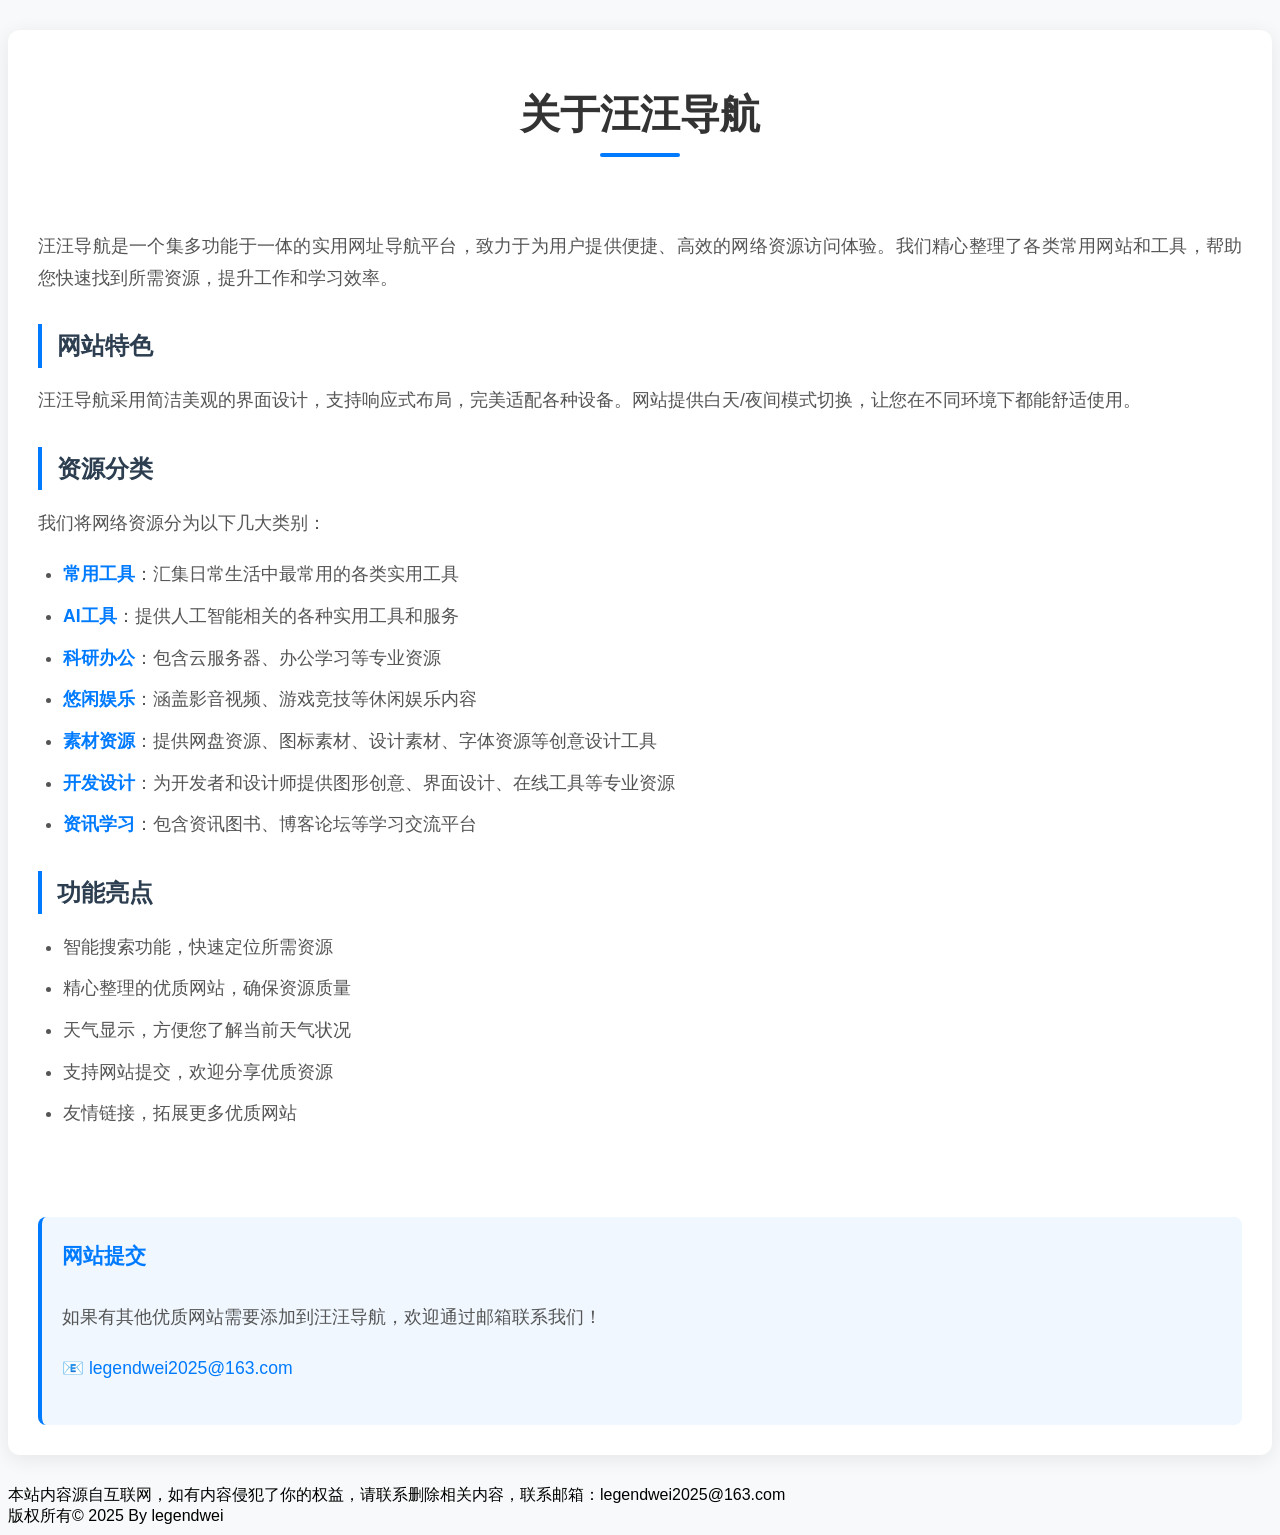
==== about/index.html @ fc97e744 "1.添加AI导航 2.修改关于页面 3.去除部分无效导航" ====
<!DOCTYPE html>
<html lang="zh-CN">

<head>
    <meta charset="UTF-8" />
    <meta http-equiv="X-UA-Compatible" content="IE=edge, chrome=1" />
    <meta name="viewport"
        content="width=device-width, initial-scale=1.0, minimum-scale=1.0, maximum-scale=1.0, user-scalable=no" />
    <meta name="theme-color" content="#f9f9f9" />
    <title>关于汪汪导航 - 最实用的导航网站</title>
    <link rel="shortcut icon" href="../assets/images/favicon.png" />
    <meta name="keywords" content="汪汪导航,网址导航,在线工具,资源集合" />
    <meta name="description" content="汪汪导航是一个集多功能于一体的实用网址导航平台，精心整理各类常用网站和工具，帮助您快速找到所需资源，提升工作和学习效率。" />

    <link rel="stylesheet" id="block-library-css"
        href="../assets/css/block-library.min-5.6.2.css" type="text/css" media="all" />
    <link rel="stylesheet" id="iconfont-css" href="../assets/css/iconfont-3.03029.1.css"
        type="text/css" media="all" />
    <link rel="stylesheet" id="bootstrap-css" href="../assets/css/bootstrap.min-4.3.1.css"
        type="text/css" media="all" />
    <link rel="stylesheet" id="fancybox-css" href="../assets/css/fancybox.min-3.5.7.css"
        type="text/css" media="all" />
    <link rel="stylesheet" id="iowen-css" href="../assets/css/style-3.03029.1.css"
        type="text/css" media="all" />
    <link rel="stylesheet" id="custom-css" href="../assets/css/custom-style.css"
        type="text/css" media="all" />
    <link rel="stylesheet" id="fortawesome-css" href="../assets/fontawesome-5.15.4/css/all.min.css" type="text/css" />
    <script type="text/javascript" src="../assets/js/jquery.min-3.2.1.js" id="jquery-js"></script>
    <script type="text/javascript" src="../assets/js/content-search.js"  id="content-search-js"></script>




     <script>
        !function(p){"use strict";!function(t){var s=window,e=document,i=p,c="".concat("https:"===e.location.protocol?"https://":"http://","sdk.51.la/js-sdk-pro.min.js"),n=e.createElement("script"),r=e.getElementsByTagName("script")[0];n.type="text/javascript",n.setAttribute("charset","UTF-8"),n.async=!0,n.src=c,n.id="LA_COLLECT",i.d=n;var o=function(){s.LA.ids.push(i)};s.LA?s.LA.ids&&o():(s.LA=p,s.LA.ids=[],o()),r.parentNode.insertBefore(n,r)}()}({id:"3G9QRCtAm0z4ABfe",ck:"3G9QRCtAm0z4ABfe"});
    </script>

</head>




<body class="page-body boxed-container">
    <main role="main" class="flex-shrink-0">
    <div class="container">
        <h1 class="mt-5">关于汪汪导航</h1>
        <div class="content">
            <br/>
<p>汪汪导航是一个集多功能于一体的实用网址导航平台，致力于为用户提供便捷、高效的网络资源访问体验。我们精心整理了各类常用网站和工具，帮助您快速找到所需资源，提升工作和学习效率。</p>

<h3>网站特色</h3>
<p>汪汪导航采用简洁美观的界面设计，支持响应式布局，完美适配各种设备。网站提供白天/夜间模式切换，让您在不同环境下都能舒适使用。</p>

<h3>资源分类</h3>
<p>我们将网络资源分为以下几大类别：</p>
<ul>
<li><strong>常用工具</strong>：汇集日常生活中最常用的各类实用工具</li>
<li><strong>AI工具</strong>：提供人工智能相关的各种实用工具和服务</li>
<li><strong>科研办公</strong>：包含云服务器、办公学习等专业资源</li>
<li><strong>悠闲娱乐</strong>：涵盖影音视频、游戏竞技等休闲娱乐内容</li>
<li><strong>素材资源</strong>：提供网盘资源、图标素材、设计素材、字体资源等创意设计工具</li>
<li><strong>开发设计</strong>：为开发者和设计师提供图形创意、界面设计、在线工具等专业资源</li>
<li><strong>资讯学习</strong>：包含资讯图书、博客论坛等学习交流平台</li>
</ul>

<h3>功能亮点</h3>
<ul>
<li>智能搜索功能，快速定位所需资源</li>
<li>精心整理的优质网站，确保资源质量</li>
<li>天气显示，方便您了解当前天气状况</li>
<li>支持网站提交，欢迎分享优质资源</li>
<li>友情链接，拓展更多优质网站</li>
</ul>

<br/>
<div class="contact-info">
    <h4>网站提交</h4>
    <p>如果有其他优质网站需要添加到汪汪导航，欢迎通过邮箱联系我们！</p>
    <p class="email-link">📧 <a href="mailto:legendwei2025@163.com">legendwei2025@163.com</a></p>
</div>

        </div>
    </div>
    </main>

    <style>
        body {
            background-color: #f8f9fa;
            font-family: 'Helvetica Neue', Arial, sans-serif;
        }
        
        .container {
            background-color: white;
            border-radius: 12px;
            box-shadow: 0 4px 20px rgba(0, 0, 0, 0.08);
            padding: 30px;
            margin-top: 30px;
            margin-bottom: 30px;
        }
        
        h1 {
            color: #333;
            font-size: 2.5rem;
            font-weight: 700;
            margin-bottom: 25px;
            text-align: center;
            position: relative;
            padding-bottom: 15px;
        }
        
        h1:after {
            content: '';
            position: absolute;
            bottom: 0;
            left: 50%;
            transform: translateX(-50%);
            width: 80px;
            height: 4px;
            background-color: #007bff;
            border-radius: 2px;
        }
        
        .content {
            font-size: 1.1rem;
            line-height: 1.8;
            color: #555;
        }

        .content h3 {
            color: #2c3e50;
            font-size: 1.5rem;
            font-weight: 600;
            margin-top: 30px;
            margin-bottom: 15px;
            padding-left: 15px;
            border-left: 4px solid #007bff;
        }
        
        .content p {
            margin-bottom: 20px;
            text-align: justify;
        }
        
        .content ul {
            margin-bottom: 25px;
            padding-left: 25px;
        }
        
        .content li {
            margin-bottom: 10px;
            position: relative;
        }
        
        .content strong {
            color: #007bff;
        }
        
        .contact-info {
            background-color: #f0f7ff;
            border-radius: 8px;
            padding: 20px;
            margin-top: 30px;
            border-left: 4px solid #007bff;
        }
        
        .contact-info h4 {
            color: #007bff;
            font-size: 1.3rem;
            margin-top: 0;
        }
        
        .email-link {
            font-size: 1.1rem;
            font-weight: 500;
            text-align: center;
            margin-top: 15px;
        }
        
        .email-link a {
            color: #007bff;
            text-decoration: none;
            transition: color 0.3s ease;
        }
        
        .email-link a:hover {
            color: #0056b3;
            text-decoration: underline;
        }
        
        @media (max-width: 768px) {
            .container {
                padding: 20px;
                margin-top: 20px;
                margin-bottom: 20px;
            }
            
            h1 {
                font-size: 2rem;
            }
            
            .content {
                font-size: 1rem;
            }
        }
    </style>

        <footer class="main-footer footer-type-1 text-xs">
            <div id="footer-tools" class="d-flex flex-column">
                <a href="javascript:" id="go-to-up" class="btn rounded-circle go-up m-1" rel="go-top">
                    <i class="iconfont icon-to-up"></i>
                </a>

                <a href="javascript:" data-toggle="modal" data-target="#search-modal" class="btn rounded-circle m-1"
                    rel="search" one-link-mark="yes">
                    <i class="iconfont icon-search"></i>
                </a>


		<a href="javascript:" onclick="window.location.href='javascript:switchNightMode()'" class="btn rounded-circle switch-dark-mode m-1" id="yejian"
                    data-toggle="tooltip" data-placement="left" title="日间模式">
                    <i class="mode-ico iconfont icon-night"></i>
                </a>

            </div>
            <div class="footer-inner">
                <div class="footer-text">本站内容源自互联网，如有内容侵犯了你的权益，请联系删除相关内容，联系邮箱：legendwei2025@163.com <br/>版权所有© 2025 By legendwei </div>
            </div>
        </footer>
    </div>
</div>


<script type='text/javascript' src='../assets/js/jquery.ui.touch-punch.min-0.2.2.js' id='jqueryui-touch-js'></script>
<script type='text/javascript' src='../assets/js/clipboard.min-5.6.2.js' id='clipboard-js'></script>
<script type='text/javascript' src='../assets/js/tooltip-extend.js' id='iplaycode-nav-js'></script>
<script type='text/javascript' id='popper-js-extra'>


var theme = {"ajaxurl":"","addico":"https:\/\/nav.baidu.cn\/wp-content\/themes\/onenav\/images\/add.png","order":"asc","formpostion":"top","defaultclass":"io-grey-mode","isCustomize":"1","icourl":"","icopng":".png","urlformat":"1","customizemax":"10","newWindow":"0","lazyload":"1","minNav":"1","loading":"1","hotWords":"baidu","classColumns":" col-sm-6 col-md-4 col-xl-5a col-xxl-6a ","apikey":"TWpBeU1UVTNOekk1TWpVMEIvZ1M2bFVIQllUMmxsV1dZelkxQTVPVzB3UW04eldGQmxhM3BNWW14bVNtWk4="};

</script>
<script type='text/javascript' src='../assets/js/popper.min.js' id='popper-js'></script>
<script type='text/javascript' src='../assets/js/bootstrap.min-4.3.1.js' id='bootstrap-js'></script>
<script type='text/javascript' src='../assets/js/theia-sticky-sidebar-1.5.0.js' id='sidebar-js'></script>
<script type='text/javascript' src='../assets/js/lazyload.min-12.4.0.js' id='lazyload-js'></script>
<script type='text/javascript' src='../assets/js/fancybox.min-3.5.7.js' id='lightbox-js-js'></script>

<script type='text/javascript' src='../assets/js/app-anim.js' id='appanim-js'></script>

<script type="text/javascript">
    $(document).ready(function(){
        var siteWelcome = $('#loading');
        siteWelcome.addClass('close');
        setTimeout(function() {
            siteWelcome.remove();
        }, 600);
    });
</script>
<script>
    $(document).ready(function(){
        setTimeout(function () {
            if ($('a.smooth[href="' + window.location.hash + '"]')[0]) {
                $('a.smooth[href="' + window.location.hash + '"]').click();
            }else if (window.location.hash != '') {
                $("html, body").animate({
                    scrollTop: $(window.location.hash).offset().top - 90
                }, {
                    duration: 500,
                    easing: "swing"
                });
            }
        }, 300);
        $(document).on('click','a.smooth',function(ev) {
            if($('#sidebar').hasClass('show') && !$(this).hasClass('change-href')){
                $('#sidebar').modal('toggle');
            }
            if($(this).attr("href").substr(0, 1) == "#"){
                $("html, body").animate({
                    scrollTop: $($(this).attr("href")).offset().top - 90
                }, {
                    duration: 500,
                    easing: "swing"
                });
            }
            if($(this).hasClass('go-search-btn')){
                $('#search-text').focus();
            }
            if(!$(this).hasClass('change-href')){
                var menu =  $("a"+$(this).attr("href"));
                menu.click();
                toTarget(menu.parent().parent(),true,true);
            }
        });
        $(document).on('click','a.tab-noajax',function(ev) {
            var url = $(this).data('link');
            if(url)
                $(this).parents('.d-flex.flex-fill.flex-tab').children('.btn-move.tab-move').show().attr('href', url);
            else
                $(this).parents('.d-flex.flex-fill.flex-tab').children('.btn-move.tab-move').hide();
        });

    });
</script>

<script>

(function(){
    if(document.cookie.replace(/(?:(?:^|.*;\s*)night\s*\=\s*([^;]*).*$)|^.*$/, "$1") === ''){
        if(new Date().getHours() > 22 || new Date().getHours() < 6){
            document.body.classList.remove('io-black-mode');
            document.body.classList.add('io-grey-mode');
            document.cookie = "night=1;path=/";
            console.log('夜间模式开启');
        }else{
            document.body.classList.remove('night');
            document.cookie = "night=0;path=/";
            console.log('夜间模式关闭');
        }
    }else{
        var night = document.cookie.replace(/(?:(?:^|.*;\s*)night\s*\=\s*([^;]*).*$)|^.*$/, "$1") || '0';
        if(night == '0'){
            document.body.classList.remove('night');
        }else if(night == '1'){
            document.body.classList.add('night');
        }
    }
})();

$("#search-bg").css("background-image", "url(assets\/images\/bg-dna.jpg)");
function switchNightMode(){
    var night = document.cookie.replace(/(?:(?:^|.*;\s*)night\s*\=\s*([^;]*).*$)|^.*$/, "$1") || '0';
    if(night == '0'){
	$("#search-bg").css("background-image", "url(assets\/images\/bg-dna.jpg)");
        document.body.classList.remove('io-grey-mode');
        document.body.classList.add('io-black-mode');
        document.cookie = "night=1;path=/"
        console.log(' ');
        $(".switch-dark-mode").attr("data-original-title","日间模式");
        $(".mode-ico").removeClass("icon-night");
        $(".mode-ico").addClass("icon-light");
    }else{
	$("#search-bg").css("background-image", "url(assets\/images\/bg-dna.jpg)")
        document.body.classList.remove('io-black-mode');
        document.body.classList.add('io-grey-mode');
        document.cookie = "night=0;path=/"
        console.log(' ');
        $(".switch-dark-mode").attr("data-original-title","夜间模式");
        $(".mode-ico").removeClass("icon-light");
        $(".mode-ico").addClass("icon-night");
    }
}
</script>
</body>
</html>
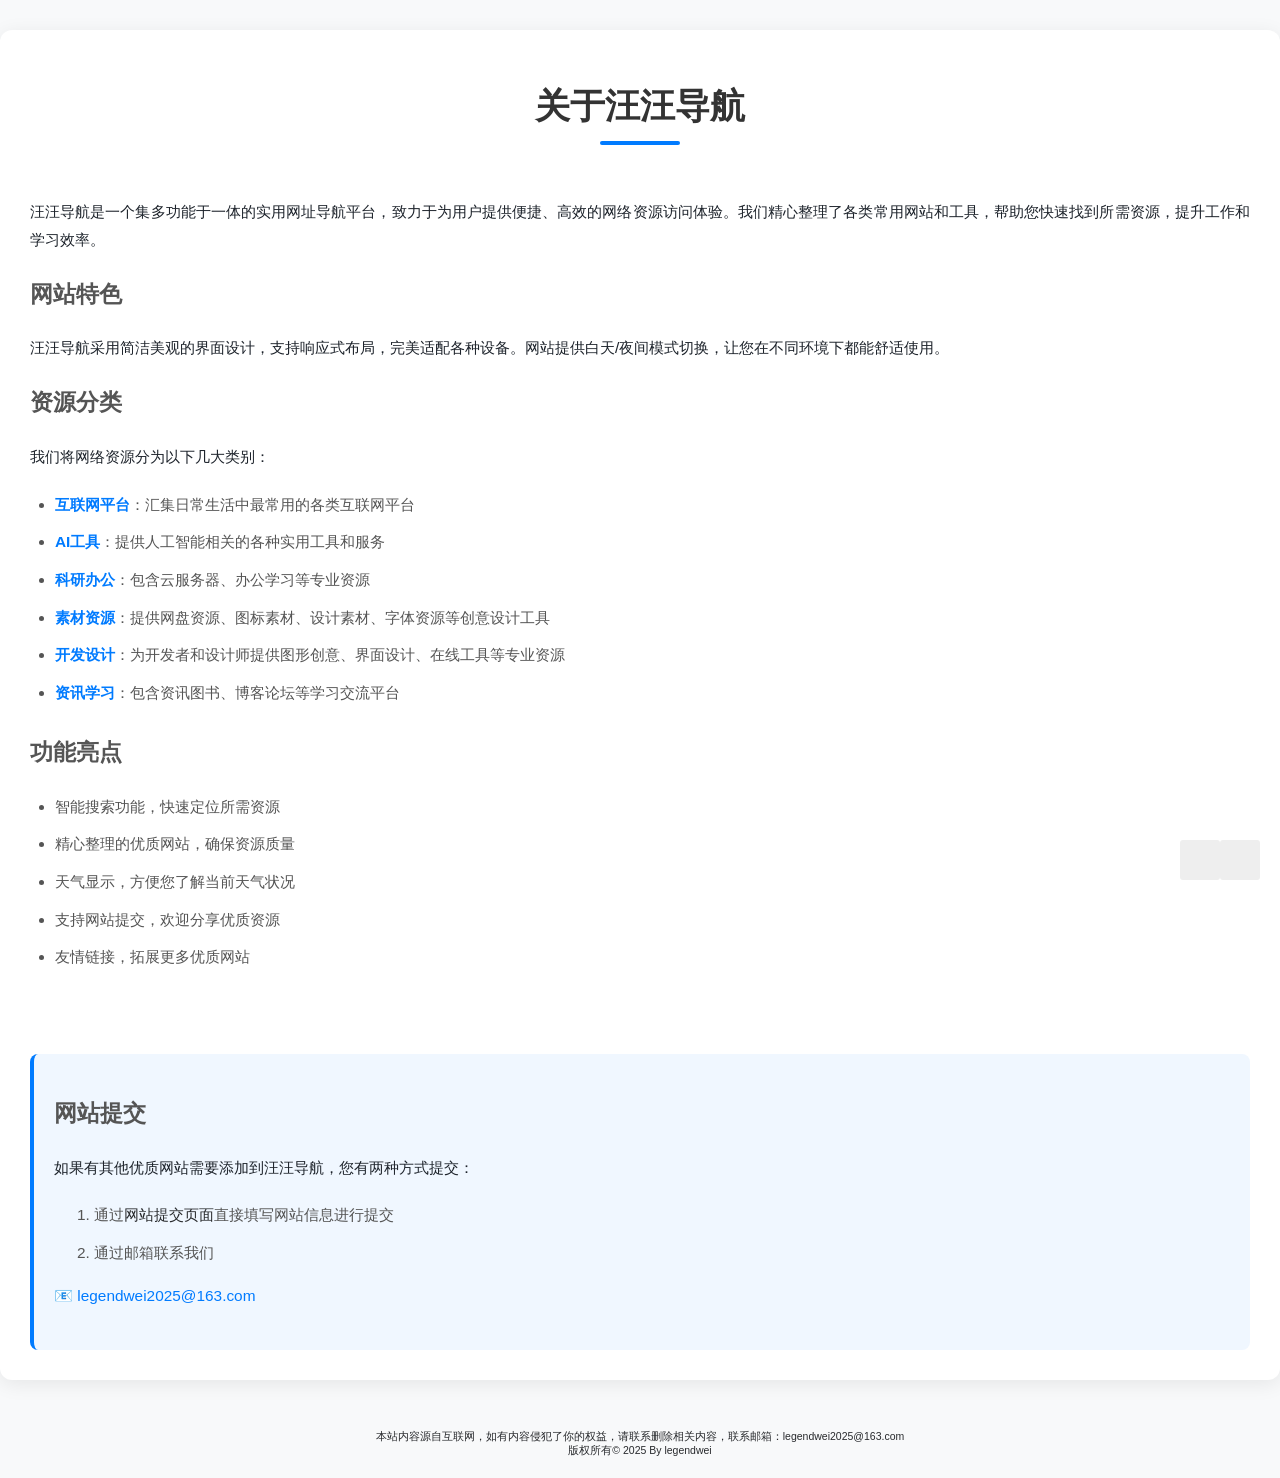
==== commit ff09f088: "Update project files and add new resources" ====
--- a/about/index.html
+++ b/about/index.html
@@ -8,7 +8,9 @@
         content="width=device-width, initial-scale=1.0, minimum-scale=1.0, maximum-scale=1.0, user-scalable=no" />
     <meta name="theme-color" content="#f9f9f9" />
     <title>关于汪汪导航 - 最实用的导航网站</title>
-    <link rel="shortcut icon" href="../assets/images/favicon.png" />
+    <link rel="shortcut icon" href="../assets/images/favicon-new.png" />
+    <!-- 搜索引擎优化标签 -->
+    <link rel="canonical" href="https://dognav.org/about/index.html" />
     <meta name="keywords" content="汪汪导航,网址导航,在线工具,资源集合" />
     <meta name="description" content="汪汪导航是一个集多功能于一体的实用网址导航平台，精心整理各类常用网站和工具，帮助您快速找到所需资源，提升工作和学习效率。" />
 
@@ -20,9 +22,9 @@
         type="text/css" media="all" />
     <link rel="stylesheet" id="fancybox-css" href="../assets/css/fancybox.min-3.5.7.css"
         type="text/css" media="all" />
-    <link rel="stylesheet" id="iowen-css" href="../assets/css/style-3.03029.1.css"
-        type="text/css" media="all" />
-    <link rel="stylesheet" id="custom-css" href="../assets/css/custom-style.css"
+    <link rel="stylesheet" id="iowen-css" href="../assets/css/style-3.03029.2.css"
+        type="text/css" media="all" />
+    <link rel="stylesheet" id="custom-css" href="../assets/css/custom-style-3.03029.2.css"
         type="text/css" media="all" />
     <link rel="stylesheet" id="fortawesome-css" href="../assets/fontawesome-5.15.4/css/all.min.css" type="text/css" />
     <script type="text/javascript" src="../assets/js/jquery.min-3.2.1.js" id="jquery-js"></script>
@@ -48,22 +50,21 @@
             <br/>
 <p>汪汪导航是一个集多功能于一体的实用网址导航平台，致力于为用户提供便捷、高效的网络资源访问体验。我们精心整理了各类常用网站和工具，帮助您快速找到所需资源，提升工作和学习效率。</p>
 
-<h3>网站特色</h3>
+<h2>网站特色</h2>
 <p>汪汪导航采用简洁美观的界面设计，支持响应式布局，完美适配各种设备。网站提供白天/夜间模式切换，让您在不同环境下都能舒适使用。</p>
 
-<h3>资源分类</h3>
+<h2>资源分类</h2>
 <p>我们将网络资源分为以下几大类别：</p>
 <ul>
-<li><strong>常用工具</strong>：汇集日常生活中最常用的各类实用工具</li>
+<li><strong>互联网平台</strong>：汇集日常生活中最常用的各类互联网平台</li>
 <li><strong>AI工具</strong>：提供人工智能相关的各种实用工具和服务</li>
 <li><strong>科研办公</strong>：包含云服务器、办公学习等专业资源</li>
-<li><strong>悠闲娱乐</strong>：涵盖影音视频、游戏竞技等休闲娱乐内容</li>
 <li><strong>素材资源</strong>：提供网盘资源、图标素材、设计素材、字体资源等创意设计工具</li>
 <li><strong>开发设计</strong>：为开发者和设计师提供图形创意、界面设计、在线工具等专业资源</li>
 <li><strong>资讯学习</strong>：包含资讯图书、博客论坛等学习交流平台</li>
 </ul>
 
-<h3>功能亮点</h3>
+<h2>功能亮点</h2>
 <ul>
 <li>智能搜索功能，快速定位所需资源</li>
 <li>精心整理的优质网站，确保资源质量</li>
@@ -74,8 +75,12 @@
 
 <br/>
 <div class="contact-info">
-    <h4>网站提交</h4>
-    <p>如果有其他优质网站需要添加到汪汪导航，欢迎通过邮箱联系我们！</p>
+    <h2>网站提交</h2>
+    <p>如果有其他优质网站需要添加到汪汪导航，您有两种方式提交：</p>
+    <ol>
+        <li>通过<a href="../pages/submit_site.html" target="_blank">网站提交页面</a>直接填写网站信息进行提交</li>
+        <li>通过邮箱联系我们</li>
+    </ol>
     <p class="email-link">📧 <a href="mailto:legendwei2025@163.com">legendwei2025@163.com</a></p>
 </div>
 
--- a/assets/css/custom-style-3.03029.2.css
+++ b/assets/css/custom-style-3.03029.2.css
@@ -0,0 +1,280 @@
+/*调整全局字体大小*/
+body,html{font-size:14px;}
+
+/*左导航悬浮sidebar-menu-inner宽度调整为90px*/
+.sidebar-popup.sidebar-menu-inner > div > ul > li.sidebar-item>ul{position:absolute;top:0px;left:10px;width:90px;z-index:99}
+.sidebar-popup.sidebar-menu-inner ul{width:90px}
+.sidebar-popup.sidebar-menu-inner ul li{width:90px}
+
+/*隐藏左导航scrollbar*/
+.sidebar-menu.flex-fill::-webkit-scrollbar{display:none}
+
+/*搜索框搜索图标颜色*/
+#search button i{color:#6C757D;font-size:18px}
+
+/*顶部导航栏字体+图标颜色 - 调整为与浅色背景协调的样式*/
+.big-header-banner .page-header{color:#495057;background:rgba(255,255,255,0.8);backdrop-filter:blur(5px);box-shadow:0 2px 8px rgba(0,0,0,0.05);transition:color .3s,background-color .3s}
+.big-header-banner:not(.header-bg) .page-header .navbar-nav>li>a,.big-header-banner:not(.header-bg) .navbar-menu a:not(.dropdown-item){color:#495057;font-weight:500;}
+.big-header-banner:not(.header-bg) .page-header .navbar-nav>li>a:hover,.big-header-banner:not(.header-bg) .navbar-menu a:not(.dropdown-item):hover{color:#007bff;}
+.big-header-banner:not(.header-bg) .header-mini-btn path{stroke:#495057;}
+.big-header-banner:not(.header-bg) .header-mini-btn label:hover path{stroke:#007bff;}
+
+/*搜索栏字体+背景 - 调整为更清晰的颜色*/
+.header-big #search-text{color:#333333;}
+.io-black-mode .header-big #search-text{color:#fff;}
+
+/*搜索activate图标颜色 - 调整为更清晰的颜色*/
+.header-big .search-type input:checked+label:before{content:'';border-width:8px 8px 0px 8px;border-style:solid;border-color:#007bff transparent transparent;position:absolute;left:50%;top:0;margin-left:-8px}
+
+/*主页搜索搜索框(头+底部)字体颜色 - 调整为更清晰的颜色*/
+.header-big:not(.no-bg) .s-type-list{color:#007bff}
+.header-big:not(.no-bg) .text-muted,.header-big:not(.no-bg) .search-type .menu-item a,.header-big:not(.no-bg) .big-title .h1{color:#333333!important}
+
+/*主页header-banner底部宽度*/
+.post-top{padding-bottom:50px}
+
+/*左导航二级导航标题左侧距离*/
+.sidebar-menu-inner ul li ul li a{margin-left:30px;}
+
+/*头部导航二级导航iconfont图标*/
+.navbar-collapse ul li.menu-item-has-children:after{content:'\e612';}
+
+/*搜索部分背景样式*/
+.header-big.css-color{background-size:unset;background-position:unset;animation:unset;}
+
+/*搜索热词样式调整 - 调整为更清晰的颜色*/
+.search-hot-text{
+    position: absolute;
+    z-index: 100;
+    width: 100%;
+    border-radius: 0 0 10px 10px;
+    background: #FFF;
+    box-shadow: 0px 4px 5px 0px #cccccc94;
+    overflow: hidden;
+}
+.search-hot-text ul{
+    margin: 0;
+    padding: 5px 0;
+}
+.search-hot-text ul li{
+    line-height: 30px;
+    font-size: 14px;
+    padding: 0px 25px;
+    color: #333333;
+    cursor: pointer;
+}
+.io-black-mode .search-hot-text ul li{
+    color: #fff;
+}
+.search-hot-text ul li.current{
+    background: #f1f1f1;
+    color: #007bff;
+}
+.search-hot-text ul li:hover{
+    background: #f1f1f1;
+    color: #007bff;
+    cursor: pointer;
+}
+.search-hot-text ul li span{
+    display: inline-block;
+    width: 20px;
+    height: 20px;
+    font-size: 12px;
+    line-height: 20px;
+    text-align: center;
+    background: #007bff;
+    margin-right: 10px;
+    border-radius: 10px;
+    color: #ffffff;
+}
+
+footer.main-footer .footer-text {
+    text-align: center;
+}
+footer.main-footer .footer-text a {
+    color: #007bff;
+}
+footer.main-footer .footer-text a:hover {
+    color: red;
+}
+
+/*About页面*/
+.panel .panel-body a {color: #007bff;}
+.panel .panel-body a:hover {color: #979898;}
+
+/*日期时间显示样式*/
+.datetime-display {
+    display: flex;
+    align-items: flex-end;
+    padding: 0 15px;
+    color: #495057;
+    font-size: 14px;
+    font-weight: 500;
+    white-space: nowrap;
+    border-radius: 5px;
+    margin-right: 10px;
+    box-shadow: none;
+}
+
+.datetime-display i {
+    margin-right: 8px;
+    color: #007bff;
+}
+
+.datetime-display .date {
+    margin-right: 10px;
+}
+
+.datetime-display .time {
+    font-family: 'Courier New', monospace;
+    font-weight: 600;
+    color: #007bff;
+}
+
+.datetime-display .weekday {
+    margin-left: 10px;
+}
+
+@media (max-width: 768px) {
+    .datetime-display {
+        display: none; /* 在移动设备上隐藏，避免拥挤 */
+    }
+}
+
+/* 背景 */
+.io-grey-mode .page-container .grid-bg {
+  background-image: none; /*注释掉背景图片，背景由主题切换控制*/
+  background-color: #f9f9f9;
+  background-size: 15px 15px;
+}
+
+/* 黑色模式下收缩侧边栏样式修复 */
+.io-black-mode .mini-sidebar .sidebar-nav-inner {
+    background: #2c2e2f;
+}
+
+.io-black-mode .mini-sidebar .sidebar-nav .flex-bottom a,
+.io-black-mode .mini-sidebar .sidebar-menu-inner a {
+    color: #b2b8be;
+}
+
+.io-black-mode .mini-sidebar .sidebar-nav,
+.io-black-mode .mini-sidebar .sidebar-popup.sidebar-menu-inner ul li {
+    background: #2c2e2f;
+}
+
+/* 确保收缩状态下图标显示正常 */
+.io-black-mode .mini-sidebar .sidebar-menu ul:first-child>li.sidebar-item>a i {
+    color: #b2b8be;
+}
+
+/* 收缩侧边栏时隐藏"汪汪导航"文本 - 适用于所有模式 */
+.mini-sidebar .logo .logo-expanded span,
+.mini-sidebar .logo .logo-collapsed span {
+    display: none !important;
+}
+
+/* 移除所有模式下的网格背景，确保手机端和网页端样式一致 */
+.io-grey-mode .page-container .grid-bg {
+  background-image: none !important;
+  background-color: #f9f9f9;
+  background-size: auto !important;
+}
+
+.io-grey-mode .main-content.grid-bg {
+  background-image: none !important;
+  background-color: #f9f9f9;
+  background-size: auto !important;
+}
+
+@media (max-width: 767.98px) {
+  .io-grey-mode .page-container .grid-bg {
+    background-image: none !important;
+    background-size: auto !important;
+  }
+  
+  .io-grey-mode .main-content.grid-bg {
+    background-image: none !important;
+    background-size: auto !important;
+  }
+}
+
+/* 导航栏Logo样式美化 */
+.sidebar-logo .logo a {
+  display: flex !important;
+  align-items: center !important;
+  justify-content: center !important;
+  padding: 8px 0 !important;
+  text-decoration: none !important;
+  color: inherit !important;
+  position: relative;
+}
+
+/* Logo容器样式 */
+.sidebar-logo .logo a .d-flex.items-center {
+  position: relative;
+  width: 36px;
+  height: 36px;
+  display: flex !important;
+  align-items: center !important;
+  justify-content: center !important;
+}
+
+/* Logo图片样式 */
+.sidebar-logo .logo img.logo-light,
+.sidebar-logo .logo img.logo-dark {
+  position: absolute !important;
+  top: 0 !important;
+  left: 0 !important;
+  width: 36px !important;
+  height: 36px !important;
+  object-fit: contain !important;
+  transition: opacity 0.3s ease !important;
+}
+
+/* Logo文字样式 */
+.sidebar-logo .logo span {
+  display: inline-block !important;
+  margin-left: 10px !important; /* 减小文字与logo之间的间距 */
+  font-size: 18px !important;
+  font-weight: bold !important;
+  color: inherit !important;
+  transition: all 0.3s ease !important;
+}
+
+/* 夜间模式样式调整 */
+.io-dark-mode .sidebar-logo .logo a {
+  color: #fff !important;
+}
+
+.io-dark-mode .sidebar-logo .logo img.logo-light {
+  display: none !important;
+  opacity: 0 !important;
+}
+
+.io-dark-mode .sidebar-logo .logo img.logo-dark {
+  display: block !important;
+  opacity: 1 !important;
+}
+
+/* 确保日间模式下logo-light显示 */
+.io-grey-mode .sidebar-logo .logo img.logo-light {
+  display: block !important;
+  opacity: 1 !important;
+}
+
+.io-grey-mode .sidebar-logo .logo img.logo-dark {
+  display: none !important;
+  opacity: 0 !important;
+}
+
+/* 确保夜间模式下文字正确显示 */
+.io-dark-mode .sidebar-logo .logo span {
+  color: #fff !important;
+}
+
+/* 确保在折叠和展开状态下都能正确显示 */
+.sidebar-logo .logo a.logo-expanded,
+.sidebar-logo .logo a.logo-collapsed {
+  width: 100%;
+}
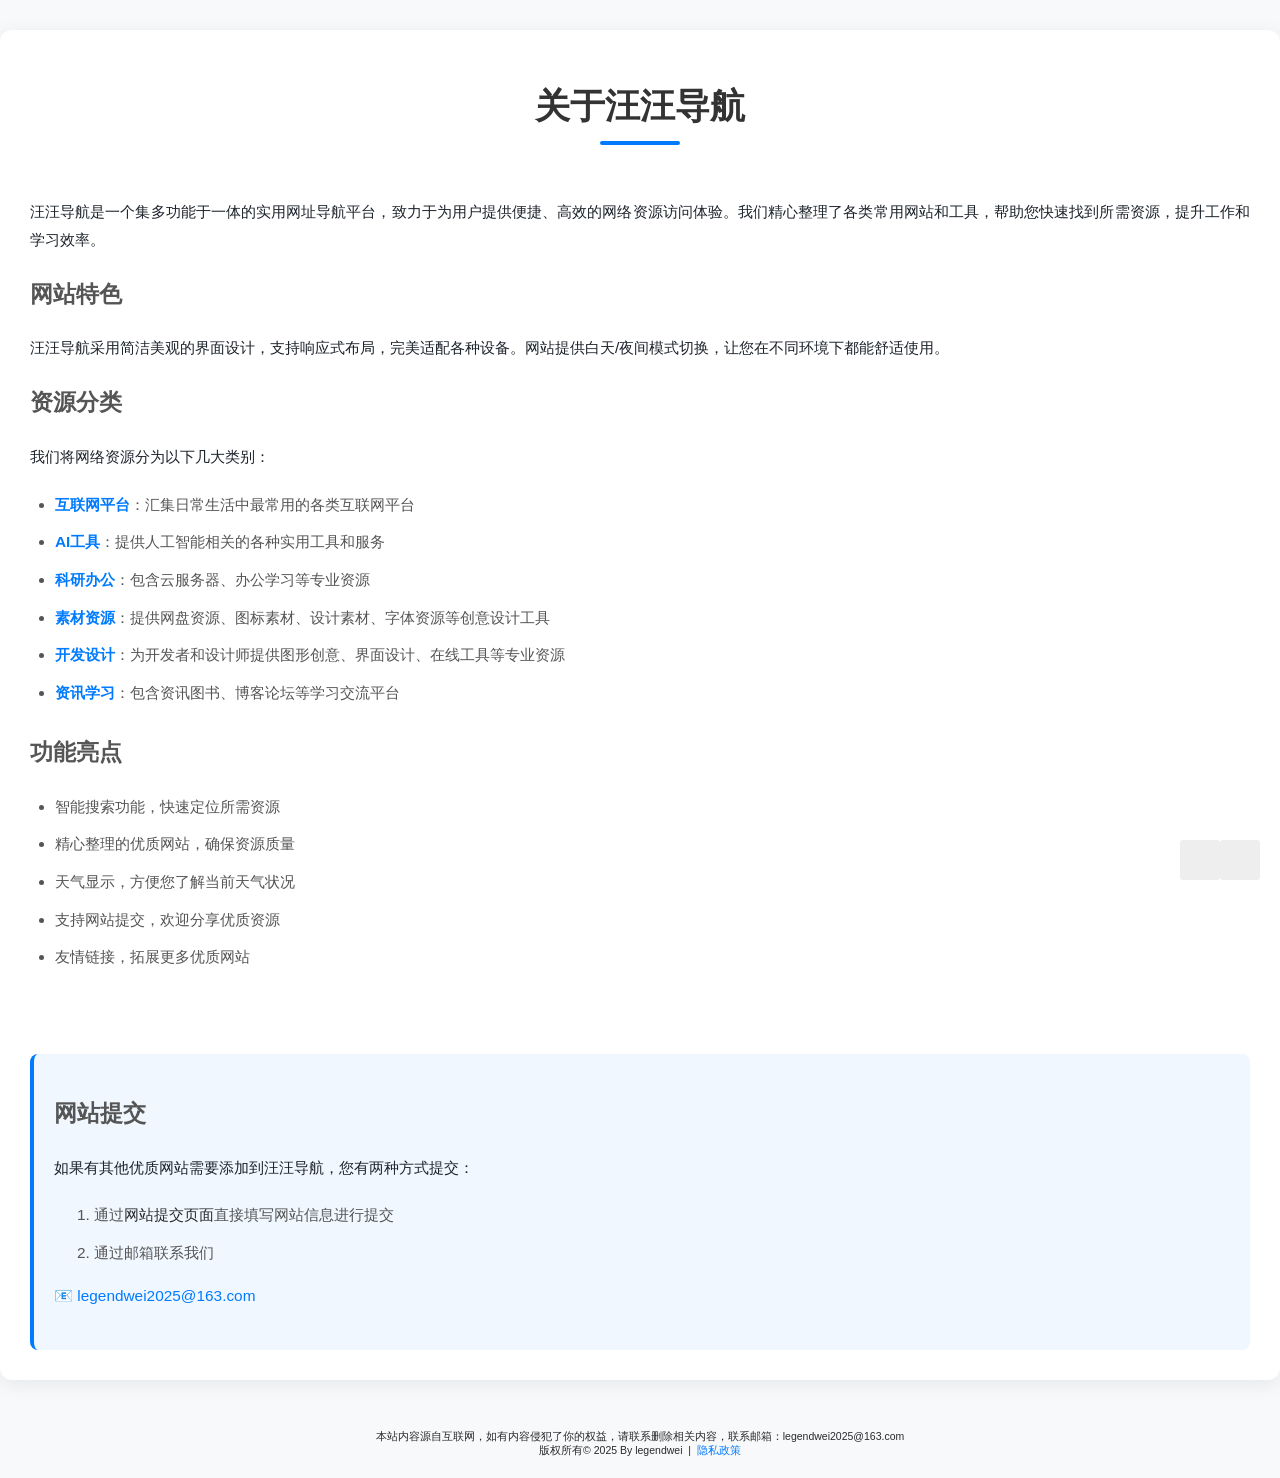
==== commit 9cd9d0de: "接入 Google AdSense 自动广告并新增隐私政策页 全站 head 注入 Auto Ads 全局 JS (client=ca-pub-9670504309797149) 与 google-a" ====
--- a/about/index.html
+++ b/about/index.html
@@ -4,8 +4,7 @@
 <head>
     <meta charset="UTF-8" />
     <meta http-equiv="X-UA-Compatible" content="IE=edge, chrome=1" />
-    <meta name="viewport"
-        content="width=device-width, initial-scale=1.0, minimum-scale=1.0, maximum-scale=1.0, user-scalable=no" />
+    <meta name="viewport" content="width=device-width, initial-scale=1.0" />
     <meta name="theme-color" content="#f9f9f9" />
     <title>关于汪汪导航 - 最实用的导航网站</title>
     <link rel="shortcut icon" href="../assets/images/favicon-new.png" />
@@ -37,6 +36,9 @@
         !function(p){"use strict";!function(t){var s=window,e=document,i=p,c="".concat("https:"===e.location.protocol?"https://":"http://","sdk.51.la/js-sdk-pro.min.js"),n=e.createElement("script"),r=e.getElementsByTagName("script")[0];n.type="text/javascript",n.setAttribute("charset","UTF-8"),n.async=!0,n.src=c,n.id="LA_COLLECT",i.d=n;var o=function(){s.LA.ids.push(i)};s.LA?s.LA.ids&&o():(s.LA=p,s.LA.ids=[],o()),r.parentNode.insertBefore(n,r)}()}({id:"3G9QRCtAm0z4ABfe",ck:"3G9QRCtAm0z4ABfe"});
     </script>
 
+    <!-- Google AdSense Auto Ads -->
+    <script async src="https://pagead2.googlesyndication.com/pagead/js/adsbygoogle.js?client=ca-pub-9670504309797149" crossorigin="anonymous"></script>
+    <meta name="google-adsense-account" content="ca-pub-9670504309797149">
 </head>
 
 
@@ -228,7 +230,7 @@
 
             </div>
             <div class="footer-inner">
-                <div class="footer-text">本站内容源自互联网，如有内容侵犯了你的权益，请联系删除相关内容，联系邮箱：legendwei2025@163.com <br/>版权所有© 2025 By legendwei </div>
+                <div class="footer-text">本站内容源自互联网，如有内容侵犯了你的权益，请联系删除相关内容，联系邮箱：legendwei2025@163.com <br/>版权所有© 2025 By legendwei &nbsp;|&nbsp; <a href="/pages/privacy.html" target="_blank" rel="noopener">隐私政策</a></div>
             </div>
         </footer>
     </div>
@@ -331,11 +333,11 @@
     }
 })();
 
-$("#search-bg").css("background-image", "url(assets\/images\/bg-dna.jpg)");
+$("#search-bg").css("background-image", "url(/assets\/images\/bg-dna.jpg)");
 function switchNightMode(){
     var night = document.cookie.replace(/(?:(?:^|.*;\s*)night\s*\=\s*([^;]*).*$)|^.*$/, "$1") || '0';
     if(night == '0'){
-	$("#search-bg").css("background-image", "url(assets\/images\/bg-dna.jpg)");
+	$("#search-bg").css("background-image", "url(/assets\/images\/bg-dna.jpg)");
         document.body.classList.remove('io-grey-mode');
         document.body.classList.add('io-black-mode');
         document.cookie = "night=1;path=/"
@@ -344,7 +346,7 @@
         $(".mode-ico").removeClass("icon-night");
         $(".mode-ico").addClass("icon-light");
     }else{
-	$("#search-bg").css("background-image", "url(assets\/images\/bg-dna.jpg)")
+	$("#search-bg").css("background-image", "url(/assets\/images\/bg-dna.jpg)")
         document.body.classList.remove('io-black-mode');
         document.body.classList.add('io-grey-mode');
         document.cookie = "night=0;path=/"
